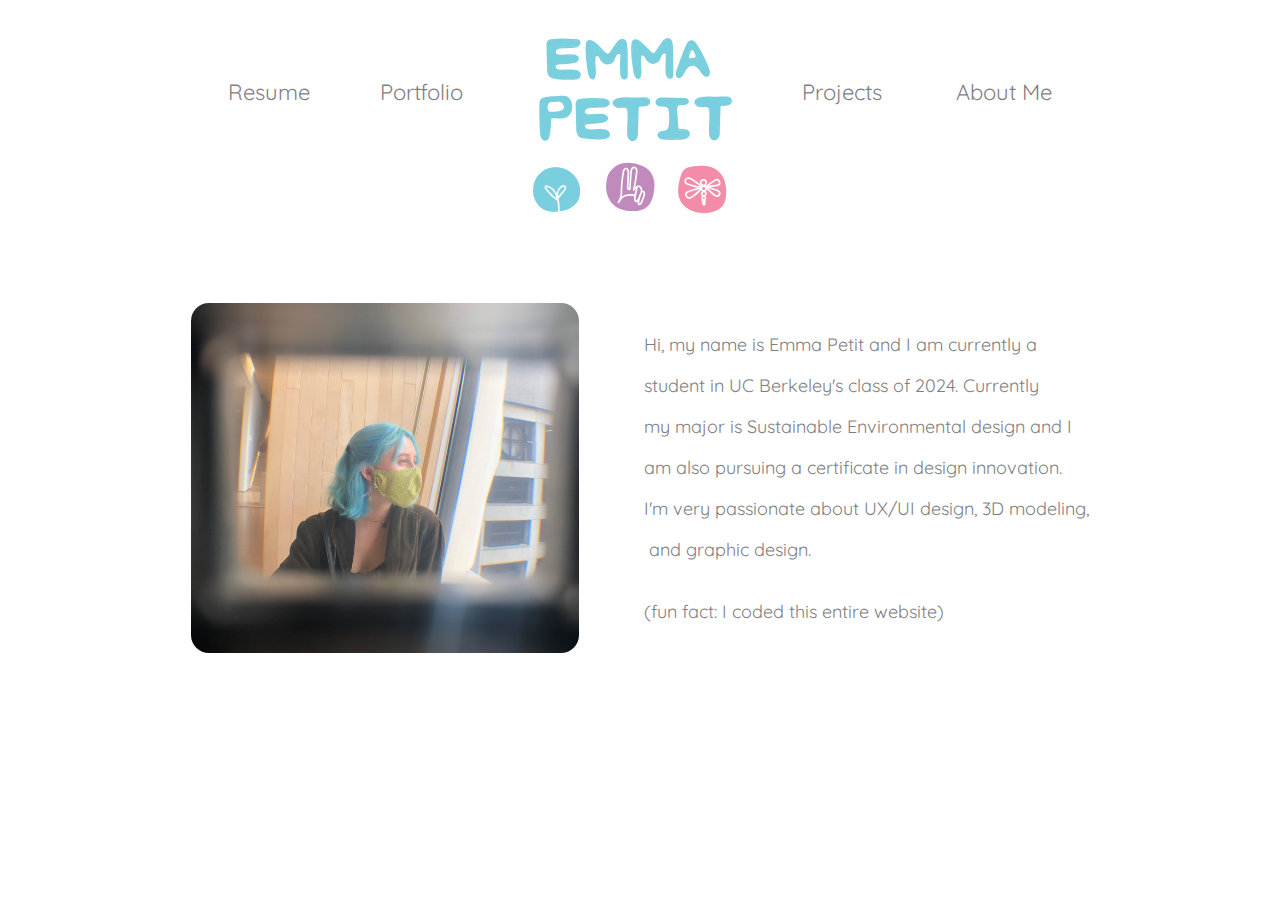
==== Pages/about-me.html @ 42e3c7bb "about me css" ====
<head>
    <meta charset="utf-8">
    <link rel ="stylesheet" type="text/css" href="../Assets/css/about-me.css">
    <link rel ="stylesheet" type="text/css" href="../Assets/css/navbar-footer.css">


    <!-- Fonts-->
    <link rel="preconnect" href="https://fonts.gstatic.com">
    <link rel="preconnect" href="https://fonts.gstatic.com">
    <link href="https://fonts.googleapis.com/css2?family=Quicksand&family=Raleway:wght@200;300&display=swap" rel="stylesheet">


    <title> Emma's Website - About Me</title>

    <link rel="shortcut icon" href="../Assets/img/icon.svg">

</head>

<Body>

    <!--Nav Bar-->

    <div id="navbar">

        <div class="nav-one">
            <a href="../Assets/img/emma resume.pdf" id="Resume" class=nav >Resume</a>
        </div>

        <!--Drop Down Menu-->

        <div id="dropdown" class="drop-nav">
            <a href="../Pages/portfolio.html" id="Portfolio" class=nav>Portfolio</a>
            <div id="dropdown-content" class="clover">
                <div id="rasberry">
                    <a class="peach" href="portfolio.html">Graphic Design</a>
                </div>
                <div id="orange">
                    <a class="peach" href="portfolio-3D.html">3D Modeling</a>
                </div>
                <div id="watermelon">
                    <a class="peach" href="portfolio-physical.html">Art</a>
                </div>
            </div>
        </div>





        <!--Insert Logo Here -->
        <a href="../index.html">
            <img src="../Assets/img/icon.svg" id="logo">
        </a>


    
        <div id="nav-two">
            <a  href="../Pages/projects.html" id="Projects" class=nav >Projects</a>
            <a href="../Pages/about-me.html" id="About" class=nav> About Me</a>
        </div>
    </div>


    <!--Section One-->

    <div id="section-onee">
        <div>
            <img id="meee" src="../Assets/img/about me/meee.jpg">
        </div>

        <div id="chatting">
            <p><pre class="enter">Hi, my name is Emma Petit and I am currently a </pre>
                <pre class="enter">student in UC Berkeley's class of 2024. Currently </pre>
                <pre class="enter">my major is Sustainable Environmental design and I </pre>
                <pre class="enter">am also pursuing a certificate in design innovation.</pre>
                <pre class="enter">I'm very passionate about UX/UI design, 3D modeling,</pre> 
                <pre class="enter"> and graphic design.</pre>
                <pre class="enter" id="space">&nbsp;</pre>
                <pre class="enter">(fun fact: I coded this entire website) </pre></p>
        </div>

    </div>


</Body>

<script src="../Assets/js/navbar.js"></script>
---- Assets/css/about-me.css ----
#meee {
height:350px;
border-radius:18px;
}

#section-onee {
    display:flex;
    flex-direction:row;
    justify-content: center;
    margin-top:80px;
}

.enter {
    font-family: 'quicksand', sans-serif;
    color: #7F7F82;
    text-decoration: none;
    font-weight: 300px;
    font-size: 18px;
}

#chatting {
    margin-left: 65px;
    margin-top: 12px;
}

#space {
    line-height: 3px;
}
---- Assets/css/navbar-footer.css ----
.nav {

    font-family: 'quicksand', sans-serif;
    color: #7F7F82;
    text-decoration: none;
    font-weight: 300px;
    font-size: 22px;
    background-color: white;

}

.nav:hover {

    color:#C08ABD;

}

#logo {

    height: 175px;
    padding-top: 30px;
    padding-bottom: 10px;

}

#navbar {

    display: flex;
    justify-content: center;

}

#Resume {

    padding-right: 70px;


}

#Portfolio {

    padding-right: 70px;

}

#Projects {

    padding-left: 70px;

}

#About {

    padding-left: 70px;

}

.nav-one {

    padding-top: 70px;

}

#nav-two {

    padding-top: 70px;

}

#dropdown {

    float: left;
    overflow: hidden;

}

.drop-nav {

  padding-top: 70px;

}


/* Dropdown Container*/
#dropdown-content {
    
    position: absolute;
    text-align: left;
    margin-right: 410px;
    font-family: 'quicksand', sans-serif;
    color: #7F7F82;
    font-weight: 300px;
    font-size: 22px;
    z-index: 10;
}

.clover {
  display: none;
}


/*link properties*/
  .peach {
    font-family: 'quicksand', sans-serif;
    color: #7F7F82;
    font-weight: 300px;
    font-size: 16px;
    text-decoration: none;
  }

  /*link properties on hover*/
  .peach:hover {

    color:#C08ABD;

  }

  #rasberry {

    padding-top: 15px;

  }

  #orange {

    padding-top: 10px;

  }

  #watermelon {

    padding-top: 10px;

  }
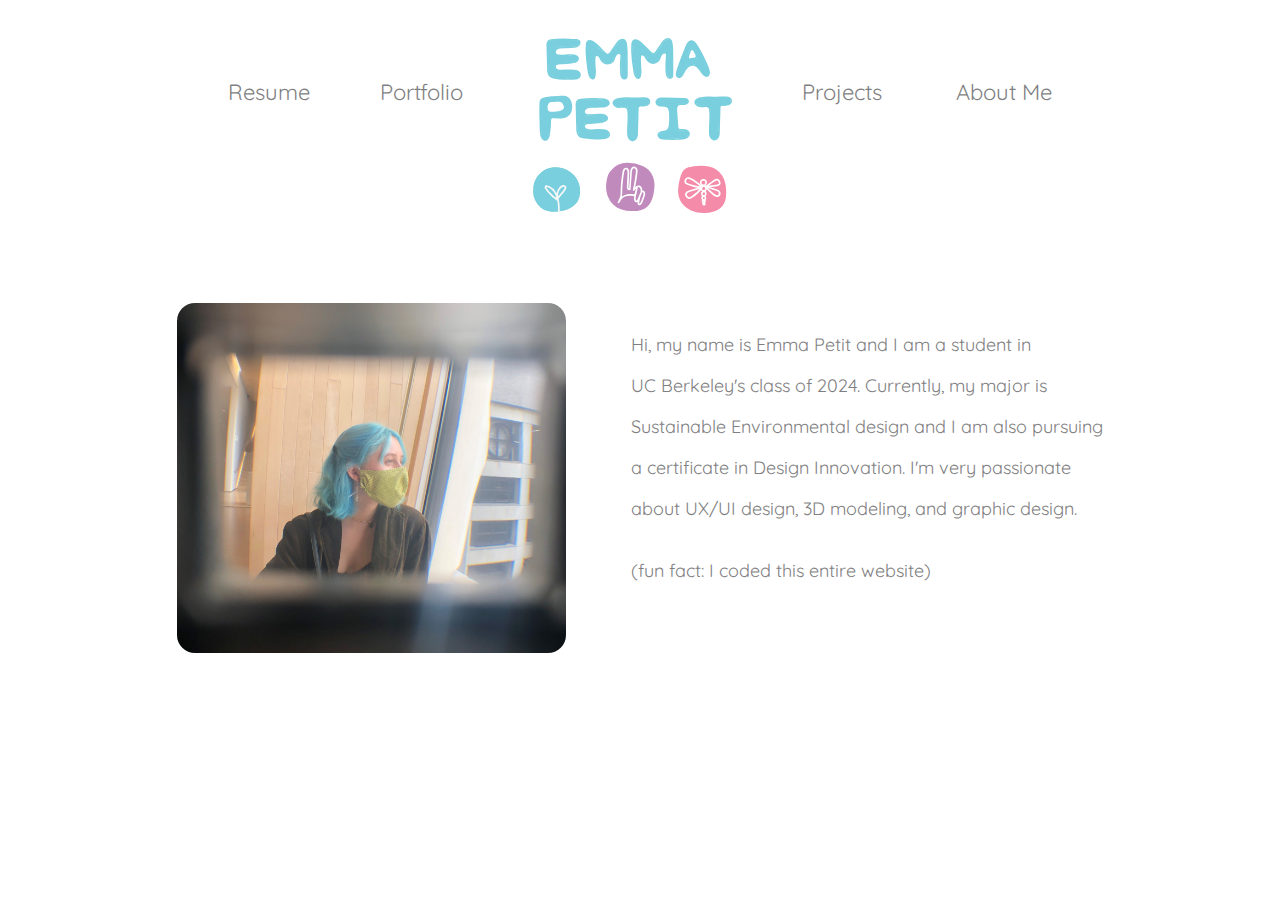
==== commit 86db7145: "some slight alterations" ====
--- a/Pages/about-me.html
+++ b/Pages/about-me.html
@@ -35,7 +35,7 @@
                     <a class="peach" href="portfolio.html">Graphic Design</a>
                 </div>
                 <div id="orange">
-                    <a class="peach" href="portfolio-3D.html">3D Modeling</a>
+                    <a class="peach">3D Modeling</a>
                 </div>
                 <div id="watermelon">
                     <a class="peach" href="portfolio-physical.html">Art</a>
@@ -69,12 +69,11 @@
         </div>
 
         <div id="chatting">
-            <p><pre class="enter">Hi, my name is Emma Petit and I am currently a </pre>
-                <pre class="enter">student in UC Berkeley's class of 2024. Currently </pre>
-                <pre class="enter">my major is Sustainable Environmental design and I </pre>
-                <pre class="enter">am also pursuing a certificate in design innovation.</pre>
-                <pre class="enter">I'm very passionate about UX/UI design, 3D modeling,</pre> 
-                <pre class="enter"> and graphic design.</pre>
+            <p><pre class="enter">Hi, my name is Emma Petit and I am a student in </pre>
+                <pre class="enter">UC Berkeley's class of 2024. Currently, my major is </pre>
+                <pre class="enter">Sustainable Environmental design and I am also pursuing</pre>
+                <pre class="enter">a certificate in Design Innovation. I'm very passionate</pre>
+                <pre class="enter">about UX/UI design, 3D modeling, and graphic design.</pre> 
                 <pre class="enter" id="space">&nbsp;</pre>
                 <pre class="enter">(fun fact: I coded this entire website) </pre></p>
         </div>
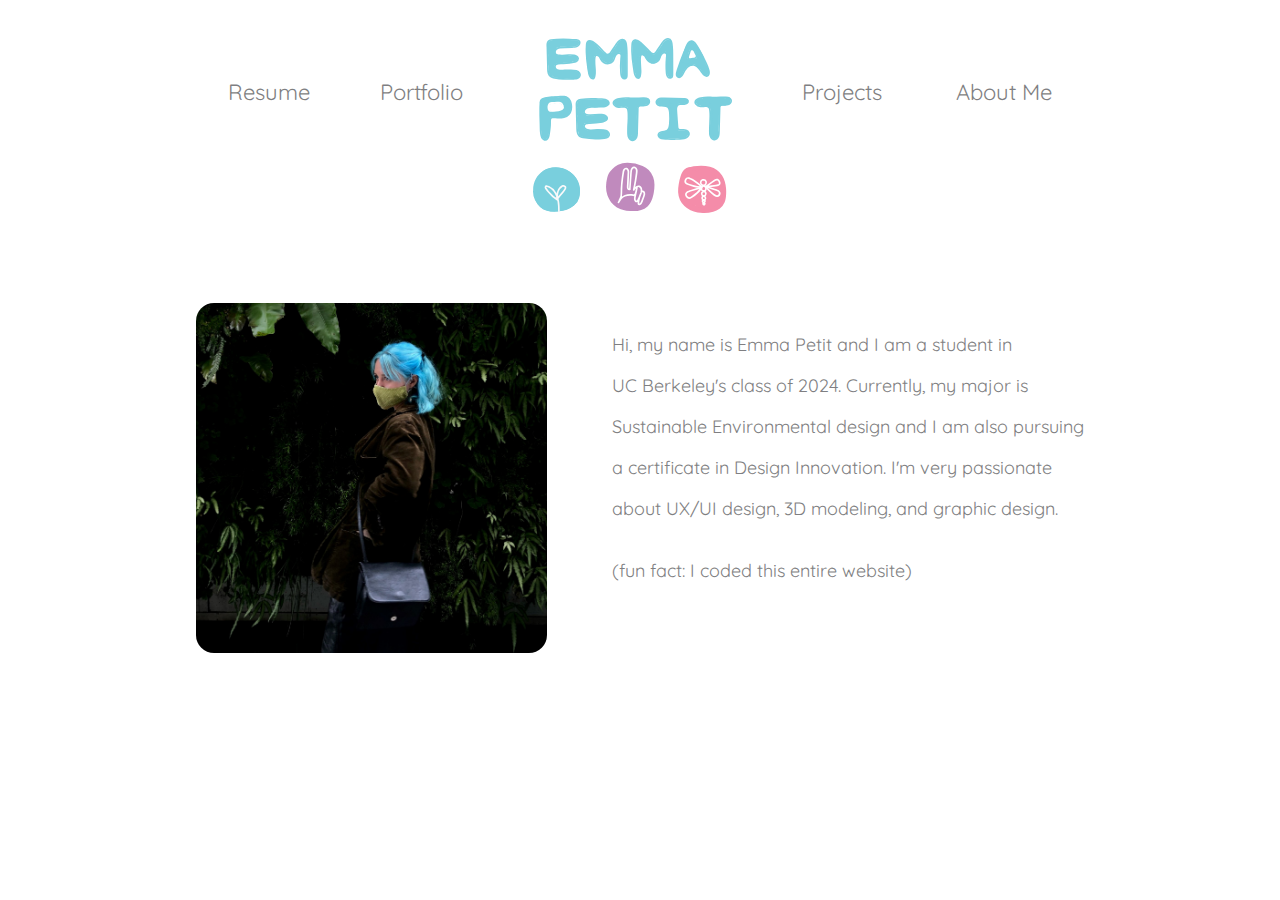
==== commit 9dd0914d: "lol" ====
--- a/Pages/about-me.html
+++ b/Pages/about-me.html
@@ -34,9 +34,9 @@
                 <div id="rasberry">
                     <a class="peach" href="portfolio.html">Graphic Design</a>
                 </div>
-                <div id="orange">
+                <!--<div id="orange">
                     <a class="peach">3D Modeling</a>
-                </div>
+                </div>-->
                 <div id="watermelon">
                     <a class="peach" href="portfolio-physical.html">Art</a>
                 </div>
@@ -49,7 +49,7 @@
 
         <!--Insert Logo Here -->
         <a href="../index.html">
-            <img src="../Assets/img/icon.svg" id="logo">
+            <img src="../Assets/img/icon - Copy.svg" id="logo">
         </a>
 
 
@@ -65,7 +65,7 @@
 
     <div id="section-onee">
         <div>
-            <img id="meee" src="../Assets/img/about me/meee.jpg">
+            <img id="meee" src="../Assets/img/about me/quirky.jpg">
         </div>
 
         <div id="chatting">
--- a/Assets/css/navbar-footer.css
+++ b/Assets/css/navbar-footer.css
@@ -116,9 +116,11 @@
 
   }
 
+/*padding-top: 15px;*/
+
   #rasberry {
 
-    padding-top: 15px;
+    padding-top: 10px;
 
   }
 
